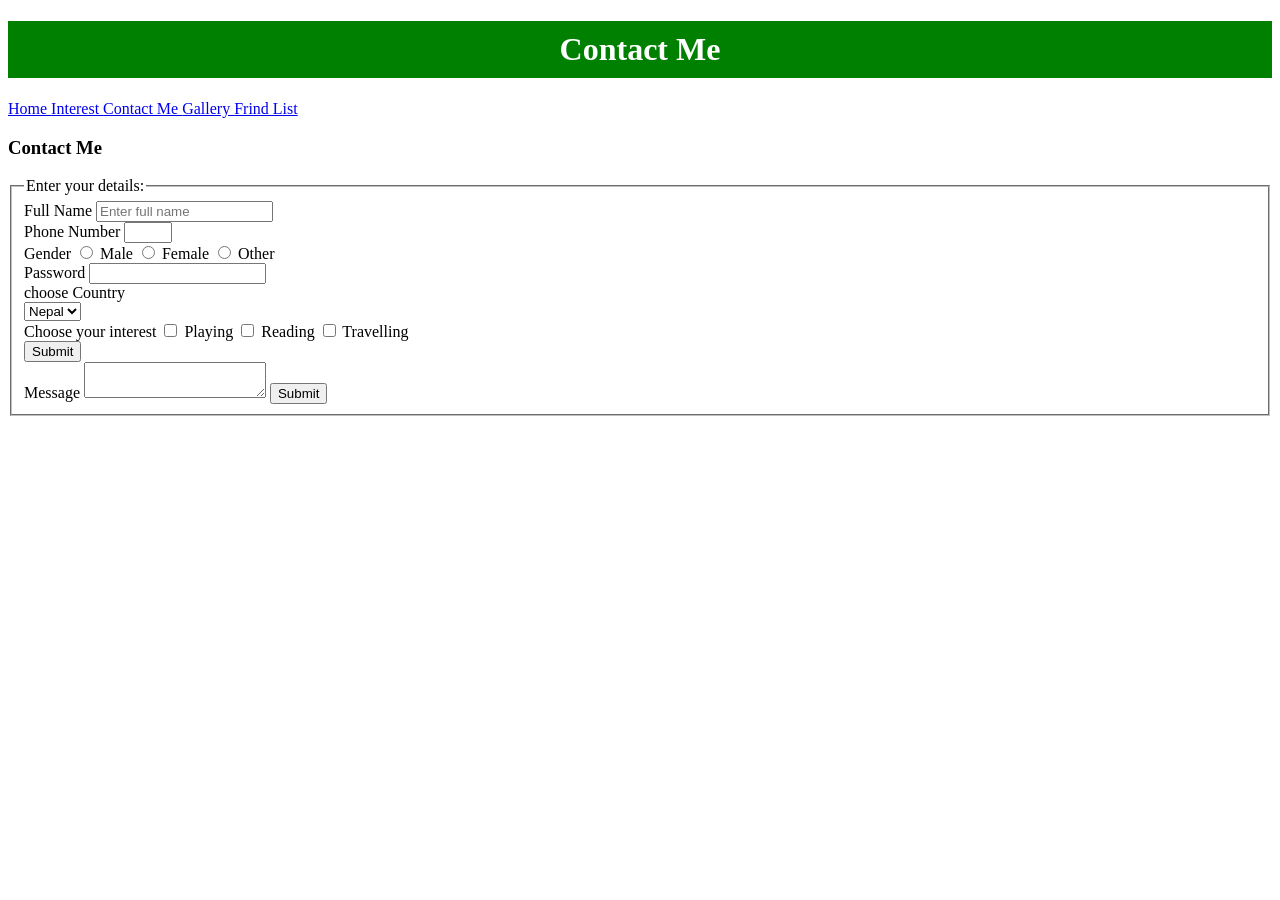
==== contact.html @ 81f13283 "something" ====
<!DOCTYPE html>
<html>
    <head>
        <title>
            Contact
        </title>
         <style>  
h1{
    padding: 10px;
    background-color: green;
    color: white;
    text-align: center;
}
footer{

font-size: 20px;
    padding: 10px;
    color:white;
    text-align:center;
        background-color:blue;}
    </style>
    </head>
    <body>
        <h1>
            Contact Me
        </h1>
            <a href="first.html"> Home </a>
            <a href="interest.html"> Interest </a>
            <a href="contact.html"> Contact Me </a>
            <a href="gallery.html"> Gallery </a>
            <a href="frindlist.html"> Frind List </a>
        <h3> Contact Me </h3>
        <form>
            <fieldset>
            <legend> Enter your details: </legend>
            <label> Full Name </label>
            <input type="text" name="Full name" placeholder="Enter full name"><br>
            <label> Phone Number</label>
            <input type="number" name="Phone" max="10" min="0"><br>
            <label> Gender </label>
            <input type="radio" name="Gender" value="Male"> Male
            <input type="radio" name="Gender" value="Female"> Female
            <input type="radio" name="Gender" value="Other"> Other
            <br>
            <label> Password </label>
            <input type="password" name="Pass">
            <br>
            <label> choose Country </label><br>
            <select>
                <option> Nepal </option>
                <option> India </option>
                <option> China </option>    
            </select>
             <br>
            <label> Choose your interest </label>
            <input type="checkbox" name="playing"> Playing
            <input type="checkbox" name="reading"> Reading  
            <input type="checkbox" name="travelling"> Travelling
            <br>
            <input type="hidden" name="hidden" value="hidden">
            <input type="submit" name="submit" value="Submit">
            <br>
            <label> Message </label>
            <textarea></textarea>
            <input type="submit">
            </fieldset>
        </form>
        
    </body>
</html>
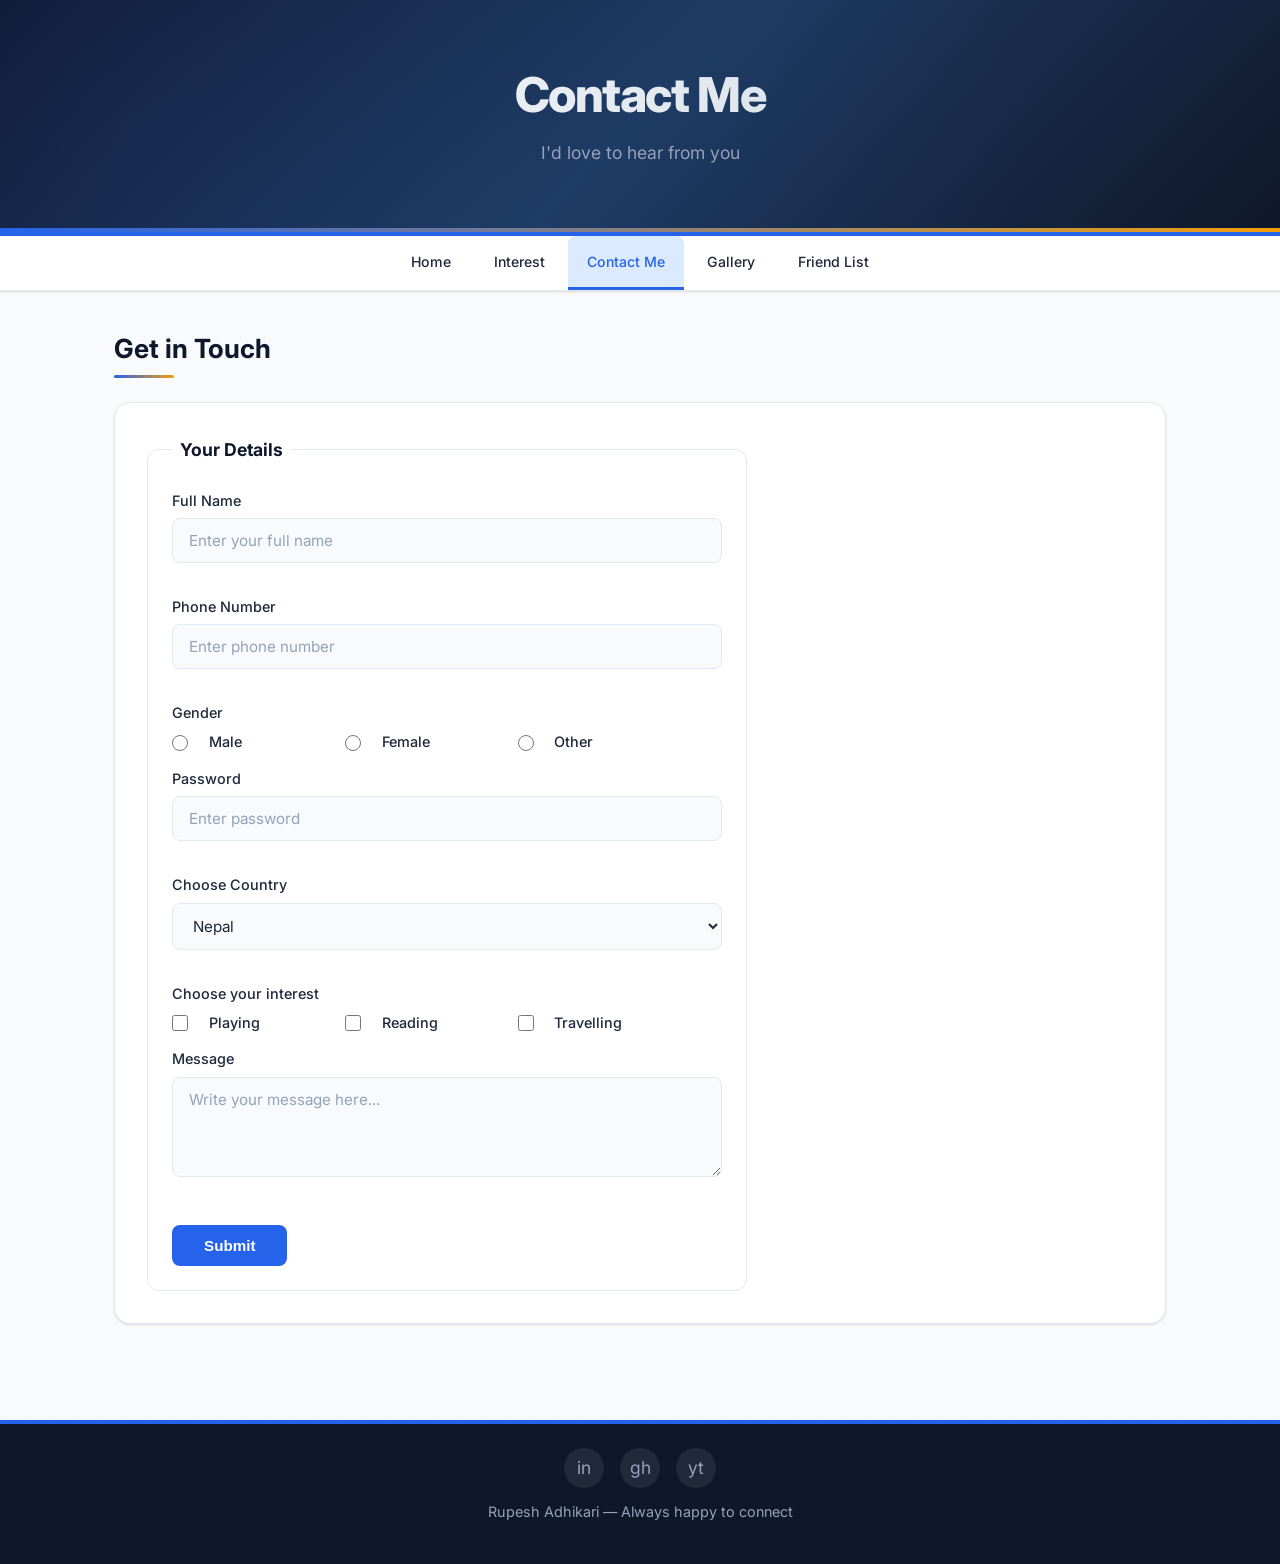
==== commit 99c34440: "Wait" ====
--- a/contact.html
+++ b/contact.html
@@ -1,70 +1,119 @@
 <!DOCTYPE html>
-<html>
-    <head>
-        <title>
-            Contact
-        </title>
-         <style>  
-h1{
-    padding: 10px;
-    background-color: green;
-    color: white;
-    text-align: center;
-}
-footer{
+<html lang="en">
+<head>
+    <meta charset="UTF-8">
+    <meta name="viewport" content="width=device-width, initial-scale=1.0">
+    <title>Contact - Rupesh Adhikari</title>
+    <link rel="stylesheet" href="style.css">
+</head>
+<body>
+    <a href="#main-content" class="skip-link">Skip to content</a>
 
-font-size: 20px;
-    padding: 10px;
-    color:white;
-    text-align:center;
-        background-color:blue;}
-    </style>
-    </head>
-    <body>
-        <h1>
-            Contact Me
-        </h1>
-            <a href="first.html"> Home </a>
-            <a href="interest.html"> Interest </a>
-            <a href="contact.html"> Contact Me </a>
-            <a href="gallery.html"> Gallery </a>
-            <a href="frindlist.html"> Frind List </a>
-        <h3> Contact Me </h3>
-        <form>
-            <fieldset>
-            <legend> Enter your details: </legend>
-            <label> Full Name </label>
-            <input type="text" name="Full name" placeholder="Enter full name"><br>
-            <label> Phone Number</label>
-            <input type="number" name="Phone" max="10" min="0"><br>
-            <label> Gender </label>
-            <input type="radio" name="Gender" value="Male"> Male
-            <input type="radio" name="Gender" value="Female"> Female
-            <input type="radio" name="Gender" value="Other"> Other
-            <br>
-            <label> Password </label>
-            <input type="password" name="Pass">
-            <br>
-            <label> choose Country </label><br>
-            <select>
-                <option> Nepal </option>
-                <option> India </option>
-                <option> China </option>    
-            </select>
-             <br>
-            <label> Choose your interest </label>
-            <input type="checkbox" name="playing"> Playing
-            <input type="checkbox" name="reading"> Reading  
-            <input type="checkbox" name="travelling"> Travelling
-            <br>
-            <input type="hidden" name="hidden" value="hidden">
-            <input type="submit" name="submit" value="Submit">
-            <br>
-            <label> Message </label>
-            <textarea></textarea>
-            <input type="submit">
-            </fieldset>
-        </form>
-        
-    </body>
-</html>+    <header>
+        <h1>Contact Me</h1>
+        <p>I'd love to hear from you</p>
+    </header>
+
+    <nav>
+        <ul>
+            <li><a href="First.html">Home</a></li>
+            <li><a href="interest.html">Interest</a></li>
+            <li><a href="contact.html" class="active">Contact Me</a></li>
+            <li><a href="gallery.html">Gallery</a></li>
+            <li><a href="frindlist.html">Friend List</a></li>
+        </ul>
+    </nav>
+
+    <main id="main-content">
+        <section>
+            <h2>Get in Touch</h2>
+            <div class="card">
+                <form>
+                    <fieldset>
+                        <legend>Your Details</legend>
+
+                        <div class="form-group">
+                            <label for="fullname">Full Name</label>
+                            <input type="text" id="fullname" name="Full name" placeholder="Enter your full name">
+                        </div>
+
+                        <div class="form-group">
+                            <label for="phone">Phone Number</label>
+                            <input type="number" id="phone" name="Phone" maxlength="10" placeholder="Enter phone number">
+                        </div>
+
+                        <label>Gender</label>
+                        <div class="form-row">
+                            <input type="radio" name="Gender" value="Male" id="male">
+                            <label for="male" style="display:inline; margin-bottom:0;">Male</label>
+                            <input type="radio" name="Gender" value="Female" id="female">
+                            <label for="female" style="display:inline; margin-bottom:0;">Female</label>
+                            <input type="radio" name="Gender" value="Other" id="other">
+                            <label for="other" style="display:inline; margin-bottom:0;">Other</label>
+                        </div>
+
+                        <div class="form-group">
+                            <label for="password">Password</label>
+                            <input type="password" id="password" name="Pass" placeholder="Enter password">
+                        </div>
+
+                        <div class="form-group">
+                            <label for="country">Choose Country</label>
+                            <select id="country">
+                                <option>Nepal</option>
+                                <option>India</option>
+                                <option>China</option>
+                            </select>
+                        </div>
+
+                        <label>Choose your interest</label>
+                        <div class="form-row">
+                            <input type="checkbox" name="playing" id="playing">
+                            <label for="playing" style="display:inline; margin-bottom:0;">Playing</label>
+                            <input type="checkbox" name="reading" id="reading">
+                            <label for="reading" style="display:inline; margin-bottom:0;">Reading</label>
+                            <input type="checkbox" name="travelling" id="travelling">
+                            <label for="travelling" style="display:inline; margin-bottom:0;">Travelling</label>
+                        </div>
+
+                        <input type="hidden" name="hidden" value="hidden">
+
+                        <div class="form-group">
+                            <label for="message">Message</label>
+                            <textarea id="message" placeholder="Write your message here..."></textarea>
+                        </div>
+
+                        <input type="submit" name="submit" value="Submit">
+                    </fieldset>
+                </form>
+            </div>
+        </section>
+    </main>
+
+    <footer>
+        <div class="social-links">
+            <a href="#" title="LinkedIn" aria-label="LinkedIn">in</a>
+            <a href="#" title="GitHub" aria-label="GitHub">gh</a>
+            <a href="#" title="YouTube" aria-label="YouTube">yt</a>
+        </div>
+        <p>Rupesh Adhikari &mdash; Always happy to connect</p>
+    </footer>
+
+    <a href="#top" class="scroll-top" id="scrollTop" title="Back to top" aria-label="Back to top">&#8593;</a>
+
+    <script>
+        var scrollBtn = document.getElementById('scrollTop');
+        window.addEventListener('scroll', function() {
+            if (window.scrollY > 400) {
+                scrollBtn.classList.add('visible');
+            } else {
+                scrollBtn.classList.remove('visible');
+            }
+        });
+        scrollBtn.addEventListener('click', function(e) {
+            e.preventDefault();
+            window.scrollTo({ top: 0, behavior: 'smooth' });
+        });
+    </script>
+</body>
+</html>
--- a/style.css
+++ b/style.css
@@ -0,0 +1,886 @@
+@import url('https://fonts.googleapis.com/css2?family=Inter:wght@300;400;500;600;700;800&display=swap');
+
+:root {
+    --primary: #2563eb;
+    --primary-dark: #1d4ed8;
+    --primary-light: #dbeafe;
+    --primary-glow: rgba(37, 99, 235, 0.15);
+    --secondary: #0f172a;
+    --accent: #f59e0b;
+    --accent-light: #fef3c7;
+    --bg: #f8fafc;
+    --bg-card: #ffffff;
+    --bg-alt: #f1f5f9;
+    --text: #1e293b;
+    --text-light: #64748b;
+    --text-muted: #94a3b8;
+    --border: #e2e8f0;
+    --shadow: 0 1px 3px rgba(0,0,0,0.08), 0 1px 2px rgba(0,0,0,0.06);
+    --shadow-md: 0 4px 6px rgba(0,0,0,0.07), 0 2px 4px rgba(0,0,0,0.06);
+    --shadow-lg: 0 10px 15px rgba(0,0,0,0.1), 0 4px 6px rgba(0,0,0,0.05);
+    --shadow-xl: 0 20px 25px rgba(0,0,0,0.1), 0 10px 10px rgba(0,0,0,0.04);
+    --radius: 12px;
+    --radius-sm: 8px;
+    --radius-lg: 16px;
+    --transition: 0.3s ease;
+    --nav-height: 64px;
+}
+
+* {
+    margin: 0;
+    padding: 0;
+    box-sizing: border-box;
+}
+
+html {
+    scroll-behavior: smooth;
+    scroll-padding-top: calc(var(--nav-height) + 1rem);
+}
+
+body {
+    font-family: 'Inter', -apple-system, BlinkMacSystemFont, sans-serif;
+    background: var(--bg);
+    background-image: radial-gradient(circle at 1px 1px, rgba(0,0,0,0.03) 1px, transparent 0);
+    background-size: 24px 24px;
+    color: var(--text);
+    line-height: 1.7;
+    min-height: 100vh;
+    display: flex;
+    flex-direction: column;
+}
+
+/* --- Skip to content (accessibility) --- */
+.skip-link {
+    position: absolute;
+    top: -100%;
+    left: 1rem;
+    background: var(--primary);
+    color: white;
+    padding: 0.5rem 1rem;
+    border-radius: var(--radius-sm);
+    z-index: 1000;
+    font-weight: 600;
+    text-decoration: none;
+}
+
+.skip-link:focus {
+    top: 0.5rem;
+}
+
+/* --- Scroll to top button --- */
+.scroll-top {
+    position: fixed;
+    bottom: 2rem;
+    right: 2rem;
+    width: 48px;
+    height: 48px;
+    background: var(--primary);
+    color: white;
+    border: none;
+    border-radius: 50%;
+    cursor: pointer;
+    font-size: 1.2rem;
+    display: flex;
+    align-items: center;
+    justify-content: center;
+    box-shadow: var(--shadow-lg);
+    opacity: 0;
+    visibility: hidden;
+    transform: translateY(1rem);
+    transition: all var(--transition);
+    z-index: 99;
+    text-decoration: none;
+}
+
+.scroll-top.visible {
+    opacity: 1;
+    visibility: visible;
+    transform: translateY(0);
+}
+
+.scroll-top:hover {
+    background: var(--primary-dark);
+    transform: translateY(-2px);
+}
+
+/* --- Header / Hero --- */
+header {
+    background: linear-gradient(135deg, var(--secondary) 0%, #1e3a5f 50%, #0f172a 100%);
+    color: white;
+    text-align: center;
+    padding: 4rem 1.5rem 3rem;
+    position: relative;
+    overflow: hidden;
+    border-bottom: 4px solid var(--primary);
+}
+
+header::before {
+    content: '';
+    position: absolute;
+    top: -50%;
+    left: -50%;
+    width: 200%;
+    height: 200%;
+    background: radial-gradient(circle at 30% 50%, rgba(37, 99, 235, 0.1) 0%, transparent 50%);
+    pointer-events: none;
+}
+
+header::after {
+    content: '';
+    position: absolute;
+    bottom: 0;
+    left: 0;
+    right: 0;
+    height: 4px;
+    background: linear-gradient(90deg, var(--primary), var(--accent));
+}
+
+header h1 {
+    font-size: clamp(2rem, 5vw, 3rem);
+    font-weight: 800;
+    letter-spacing: -0.03em;
+    position: relative;
+    background: linear-gradient(135deg, #ffffff, #cbd5e1);
+    -webkit-background-clip: text;
+    -webkit-text-fill-color: transparent;
+    background-clip: text;
+}
+
+header p {
+    color: #94a3b8;
+    margin-top: 0.75rem;
+    font-size: 1.1rem;
+    font-weight: 400;
+    position: relative;
+}
+
+header .tagline {
+    display: inline-block;
+    margin-top: 1rem;
+    padding: 0.4rem 1rem;
+    background: rgba(255,255,255,0.08);
+    border: 1px solid rgba(255,255,255,0.1);
+    border-radius: 999px;
+    font-size: 0.85rem;
+    color: #cbd5e1;
+    position: relative;
+}
+
+/* --- Navigation --- */
+nav {
+    background: rgba(255,255,255,0.95);
+    backdrop-filter: blur(10px);
+    -webkit-backdrop-filter: blur(10px);
+    padding: 0;
+    box-shadow: var(--shadow);
+    position: sticky;
+    top: 0;
+    z-index: 100;
+    border-bottom: 1px solid var(--border);
+}
+
+nav ul {
+    list-style: none;
+    display: flex;
+    justify-content: center;
+    flex-wrap: wrap;
+    gap: 0.25rem;
+    max-width: 900px;
+    margin: 0 auto;
+    padding: 0 1rem;
+}
+
+nav ul li a {
+    display: block;
+    padding: 0.85rem 1.2rem;
+    color: var(--text);
+    text-decoration: none;
+    font-size: 0.88rem;
+    font-weight: 500;
+    border-radius: var(--radius-sm) var(--radius-sm) 0 0;
+    transition: all var(--transition);
+    border-bottom: 3px solid transparent;
+}
+
+nav ul li a:hover,
+nav ul li a.active {
+    color: var(--primary);
+    border-bottom-color: var(--primary);
+    background: var(--primary-light);
+}
+
+.nav-links {
+    display: flex;
+    justify-content: center;
+    flex-wrap: wrap;
+    gap: 0.5rem;
+    padding: 0.75rem 1rem;
+    max-width: 900px;
+    margin: 0 auto;
+}
+
+.nav-links a {
+    padding: 0.5rem 1.2rem;
+    background: var(--bg);
+    color: var(--text);
+    text-decoration: none;
+    font-size: 0.88rem;
+    font-weight: 500;
+    border-radius: var(--radius-sm);
+    border: 1px solid var(--border);
+    transition: all var(--transition);
+}
+
+.nav-links a:hover {
+    background: var(--primary);
+    color: white;
+    border-color: var(--primary);
+    transform: translateY(-1px);
+    box-shadow: var(--shadow-md);
+}
+
+/* --- Main Content --- */
+main {
+    flex: 1;
+    max-width: 1100px;
+    margin: 0 auto;
+    padding: 2.5rem 1.5rem 3rem;
+    width: 100%;
+}
+
+section {
+    margin-bottom: 3rem;
+    animation: fadeInUp 0.5s ease forwards;
+}
+
+@keyframes fadeInUp {
+    from {
+        opacity: 0;
+        transform: translateY(20px);
+    }
+    to {
+        opacity: 1;
+        transform: translateY(0);
+    }
+}
+
+section:nth-child(2) { animation-delay: 0.1s; }
+section:nth-child(3) { animation-delay: 0.2s; }
+section:nth-child(4) { animation-delay: 0.3s; }
+section:nth-child(5) { animation-delay: 0.4s; }
+
+/* --- Headings --- */
+h1, h2, h3, h4 {
+    line-height: 1.3;
+    font-weight: 700;
+    color: var(--secondary);
+}
+
+h1 { font-size: clamp(1.75rem, 4vw, 2.5rem); }
+h2 {
+    font-size: 1.65rem;
+    margin-bottom: 1.5rem;
+    position: relative;
+    padding-bottom: 0.75rem;
+}
+h2::after {
+    content: '';
+    position: absolute;
+    bottom: 0;
+    left: 0;
+    width: 60px;
+    height: 3px;
+    background: linear-gradient(90deg, var(--primary), var(--accent));
+    border-radius: 2px;
+}
+h3 {
+    font-size: 1.25rem;
+    margin-bottom: 1rem;
+}
+
+p {
+    margin-bottom: 1rem;
+    color: var(--text-light);
+}
+
+a {
+    color: var(--primary);
+    text-decoration: none;
+    transition: color var(--transition);
+}
+
+a:hover {
+    color: var(--primary-dark);
+}
+
+/* --- Cards --- */
+.card {
+    background: var(--bg-card);
+    border-radius: var(--radius-lg);
+    box-shadow: var(--shadow);
+    padding: 2rem;
+    margin-bottom: 1.5rem;
+    border: 1px solid var(--border);
+    transition: box-shadow var(--transition), transform var(--transition);
+}
+
+.card:hover {
+    box-shadow: var(--shadow-md);
+}
+
+.card-img {
+    width: 100%;
+    max-width: 300px;
+    height: auto;
+    border-radius: var(--radius-sm);
+    object-fit: cover;
+}
+
+/* --- Profile Section --- */
+.hero {
+    display: flex;
+    flex-direction: column;
+    align-items: center;
+    text-align: center;
+    gap: 1.5rem;
+}
+
+.profile-img {
+    width: 200px;
+    height: 200px;
+    border-radius: 50%;
+    object-fit: cover;
+    border: 5px solid white;
+    box-shadow: var(--shadow-lg);
+}
+
+.hero-text {
+    max-width: 600px;
+}
+
+.hero-text p {
+    font-size: 1.05rem;
+}
+
+/* --- Buttons --- */
+.btn {
+    display: inline-block;
+    padding: 0.75rem 1.75rem;
+    background: var(--primary);
+    color: white;
+    font-weight: 600;
+    font-size: 0.9rem;
+    border: none;
+    border-radius: var(--radius-sm);
+    cursor: pointer;
+    transition: all var(--transition);
+    text-decoration: none;
+}
+
+.btn:hover {
+    background: var(--primary-dark);
+    color: white;
+    transform: translateY(-2px);
+    box-shadow: var(--shadow-md);
+}
+
+.btn-outline {
+    background: transparent;
+    color: var(--primary);
+    border: 2px solid var(--primary);
+}
+
+.btn-outline:hover {
+    background: var(--primary);
+    color: white;
+}
+
+/* --- Gallery --- */
+.gallery-grid {
+    display: grid;
+    grid-template-columns: repeat(auto-fit, minmax(280px, 1fr));
+    gap: 1.5rem;
+}
+
+.gallery-item {
+    background: var(--bg-card);
+    border-radius: var(--radius);
+    overflow: hidden;
+    box-shadow: var(--shadow);
+    border: 1px solid var(--border);
+    transition: all var(--transition);
+}
+
+.gallery-item:hover {
+    transform: translateY(-6px);
+    box-shadow: var(--shadow-xl);
+}
+
+.gallery-item img,
+.gallery-item video {
+    width: 100%;
+    display: block;
+}
+
+.gallery-item .caption {
+    padding: 0.75rem 1rem;
+    font-size: 0.85rem;
+    color: var(--text-light);
+    background: var(--bg-card);
+    border-top: 1px solid var(--border);
+}
+
+/* --- Table --- */
+.table-wrapper {
+    overflow-x: auto;
+    border-radius: var(--radius);
+}
+
+table {
+    width: 100%;
+    border-collapse: separate;
+    border-spacing: 0;
+    background: var(--bg-card);
+    border-radius: var(--radius);
+    overflow: hidden;
+    box-shadow: var(--shadow);
+}
+
+th, td {
+    padding: 1rem;
+    text-align: left;
+    border-bottom: 1px solid var(--border);
+}
+
+th {
+    background: var(--secondary);
+    color: white;
+    font-weight: 600;
+    font-size: 0.85rem;
+    text-transform: uppercase;
+    letter-spacing: 0.05em;
+}
+
+tr:last-child td {
+    border-bottom: none;
+}
+
+tr:nth-child(even) td {
+    background: var(--bg-alt);
+}
+
+tr:hover td {
+    background: var(--primary-light);
+}
+
+/* --- Form --- */
+form {
+    max-width: 600px;
+}
+
+fieldset {
+    border: 1px solid var(--border);
+    border-radius: var(--radius);
+    padding: 1.5rem;
+    background: var(--bg-card);
+}
+
+legend {
+    font-weight: 700;
+    font-size: 1.1rem;
+    color: var(--secondary);
+    padding: 0 0.5rem;
+}
+
+label {
+    display: block;
+    margin-bottom: 0.3rem;
+    font-weight: 500;
+    font-size: 0.9rem;
+    color: var(--text);
+}
+
+input[type="text"],
+input[type="number"],
+input[type="password"],
+textarea,
+select {
+    width: 100%;
+    padding: 0.75rem 1rem;
+    border: 1px solid var(--border);
+    border-radius: var(--radius-sm);
+    font-family: inherit;
+    font-size: 0.95rem;
+    background: var(--bg);
+    color: var(--text);
+    transition: border-color var(--transition), box-shadow var(--transition);
+    margin-bottom: 1rem;
+}
+
+input:focus,
+textarea:focus,
+select:focus {
+    outline: none;
+    border-color: var(--primary);
+    box-shadow: 0 0 0 3px var(--primary-glow);
+}
+
+input::placeholder,
+textarea::placeholder {
+    color: var(--text-muted);
+}
+
+textarea {
+    min-height: 100px;
+    resize: vertical;
+}
+
+input[type="radio"],
+input[type="checkbox"] {
+    margin-right: 0.3rem;
+    accent-color: var(--primary);
+    width: 16px;
+    height: 16px;
+}
+
+input[type="submit"],
+button[type="submit"] {
+    padding: 0.75rem 2rem;
+    background: var(--primary);
+    color: white;
+    font-weight: 600;
+    font-size: 0.95rem;
+    border: none;
+    border-radius: var(--radius-sm);
+    cursor: pointer;
+    transition: all var(--transition);
+    margin-top: 0.5rem;
+}
+
+input[type="submit"]:hover,
+button[type="submit"]:hover {
+    background: var(--primary-dark);
+    transform: translateY(-2px);
+    box-shadow: var(--shadow-md);
+}
+
+input[type="submit"]:focus-visible,
+button[type="submit"]:focus-visible {
+    outline: 2px solid var(--primary);
+    outline-offset: 2px;
+}
+
+.form-row {
+    display: flex;
+    flex-wrap: wrap;
+    gap: 0.5rem 1rem;
+    align-items: center;
+    margin-bottom: 0.75rem;
+}
+
+.form-row label {
+    margin-bottom: 0;
+    min-width: 120px;
+}
+
+.form-group {
+    margin-bottom: 1rem;
+}
+
+.form-row-inline {
+    display: flex;
+    flex-wrap: wrap;
+    gap: 1rem;
+}
+
+.form-row-inline > * {
+    flex: 1;
+    min-width: 200px;
+}
+
+/* --- Interest Page --- */
+.interest-list {
+    list-style: none;
+    padding: 0;
+}
+
+.interest-list li {
+    padding: 0.75rem 1.25rem;
+    margin-bottom: 0.5rem;
+    background: var(--bg-card);
+    border: 1px solid var(--border);
+    border-radius: var(--radius-sm);
+    transition: all var(--transition);
+    font-size: 0.95rem;
+}
+
+.interest-list li:hover {
+    border-color: var(--primary);
+    background: var(--primary-light);
+    transform: translateX(4px);
+}
+
+.info-grid {
+    display: grid;
+    grid-template-columns: repeat(auto-fit, minmax(280px, 1fr));
+    gap: 1.5rem;
+}
+
+dl {
+    background: var(--bg-card);
+    border: 1px solid var(--border);
+    border-radius: var(--radius);
+    padding: 1.5rem;
+}
+
+dt {
+    font-weight: 700;
+    color: var(--primary);
+    margin-top: 1rem;
+    font-size: 1.05rem;
+}
+
+dt:first-child {
+    margin-top: 0;
+}
+
+dd {
+    margin-left: 0;
+    color: var(--text-light);
+    padding: 0.25rem 0 0.75rem 1rem;
+    border-left: 3px solid var(--primary-light);
+}
+
+/* --- Video --- */
+.video-wrapper {
+    position: relative;
+    padding-bottom: 56.25%;
+    height: 0;
+    overflow: hidden;
+    border-radius: var(--radius);
+    box-shadow: var(--shadow-md);
+    margin: 1.5rem 0;
+}
+
+.video-wrapper iframe {
+    position: absolute;
+    top: 0;
+    left: 0;
+    width: 100%;
+    height: 100%;
+    border: none;
+}
+
+/* --- Meta --- */
+.meta-info {
+    font-size: 0.85rem;
+    color: var(--text-light);
+    margin-top: 1rem;
+    text-align: center;
+}
+
+/* --- Stats row --- */
+.stats {
+    display: flex;
+    flex-wrap: wrap;
+    gap: 1rem;
+    margin-bottom: 1.5rem;
+}
+
+.stat {
+    flex: 1;
+    min-width: 140px;
+    background: var(--bg-card);
+    border: 1px solid var(--border);
+    border-radius: var(--radius);
+    padding: 1.25rem;
+    text-align: center;
+    transition: all var(--transition);
+}
+
+.stat:hover {
+    border-color: var(--primary);
+    box-shadow: var(--shadow-md);
+}
+
+.stat-number {
+    font-size: 2rem;
+    font-weight: 800;
+    color: var(--primary);
+    line-height: 1;
+}
+
+.stat-label {
+    font-size: 0.8rem;
+    color: var(--text-light);
+    margin-top: 0.5rem;
+    text-transform: uppercase;
+    letter-spacing: 0.05em;
+}
+
+/* --- Footer --- */
+footer {
+    background: var(--secondary);
+    color: #94a3b8;
+    text-align: center;
+    padding: 1.5rem;
+    font-size: 0.9rem;
+    margin-top: auto;
+    border-top: 4px solid var(--primary);
+}
+
+footer p {
+    color: #94a3b8;
+}
+
+footer a {
+    color: #94a3b8;
+}
+
+footer a:hover {
+    color: white;
+}
+
+/* --- Social links in footer --- */
+.social-links {
+    display: flex;
+    justify-content: center;
+    gap: 1rem;
+    margin-bottom: 0.75rem;
+}
+
+.social-links a {
+    width: 40px;
+    height: 40px;
+    display: flex;
+    align-items: center;
+    justify-content: center;
+    border-radius: 50%;
+    background: rgba(255,255,255,0.08);
+    color: #94a3b8;
+    text-decoration: none;
+    transition: all var(--transition);
+    font-size: 1.1rem;
+}
+
+.social-links a:hover {
+    background: var(--primary);
+    color: white;
+    transform: translateY(-3px);
+}
+
+/* --- SPA Page styles --- */
+.page {
+    display: none;
+    padding: 1rem 0;
+}
+
+#home {
+    display: block;
+}
+
+/* --- Focus styles for accessibility --- */
+a:focus-visible,
+button:focus-visible,
+input:focus-visible,
+textarea:focus-visible,
+select:focus-visible {
+    outline: 2px solid var(--primary);
+    outline-offset: 2px;
+}
+
+/* --- Selection --- */
+::selection {
+    background: var(--primary-light);
+    color: var(--secondary);
+}
+
+/* --- Responsive --- */
+@media (max-width: 768px) {
+    header {
+        padding: 3rem 1rem 2rem;
+    }
+
+    main {
+        padding: 1.5rem 1rem 2rem;
+    }
+
+    nav ul {
+        gap: 0;
+    }
+
+    nav ul li a {
+        padding: 0.5rem 0.75rem;
+        font-size: 0.8rem;
+    }
+
+    .card {
+        padding: 1.25rem;
+    }
+
+    th, td {
+        padding: 0.6rem;
+        font-size: 0.85rem;
+    }
+
+    .gallery-grid {
+        grid-template-columns: 1fr;
+    }
+
+    .profile-img {
+        width: 160px;
+        height: 160px;
+    }
+
+    fieldset {
+        padding: 1rem;
+    }
+
+    .info-grid {
+        grid-template-columns: 1fr;
+    }
+
+    .stats {
+        flex-direction: column;
+    }
+
+    .form-row {
+        flex-direction: column;
+    }
+
+    .form-row label {
+        min-width: auto;
+    }
+}
+
+@media (max-width: 480px) {
+    header h1 { font-size: 1.5rem; }
+    header p { font-size: 0.95rem; }
+
+    h1 { font-size: 1.5rem; }
+    h2 { font-size: 1.25rem; }
+    h3 { font-size: 1.1rem; }
+
+    .nav-links a {
+        padding: 0.4rem 0.8rem;
+        font-size: 0.8rem;
+    }
+
+    .scroll-top {
+        bottom: 1rem;
+        right: 1rem;
+        width: 40px;
+        height: 40px;
+    }
+}
+
+/* --- Utility --- */
+.text-center { text-align: center; }
+.mt-1 { margin-top: 1rem; }
+.mt-2 { margin-top: 2rem; }
+.mt-3 { margin-top: 3rem; }
+.mb-1 { margin-bottom: 1rem; }
+.mb-2 { margin-bottom: 2rem; }
+.mb-3 { margin-bottom: 3rem; }
+.p-1 { padding: 1rem; }
+.p-2 { padding: 2rem; }
